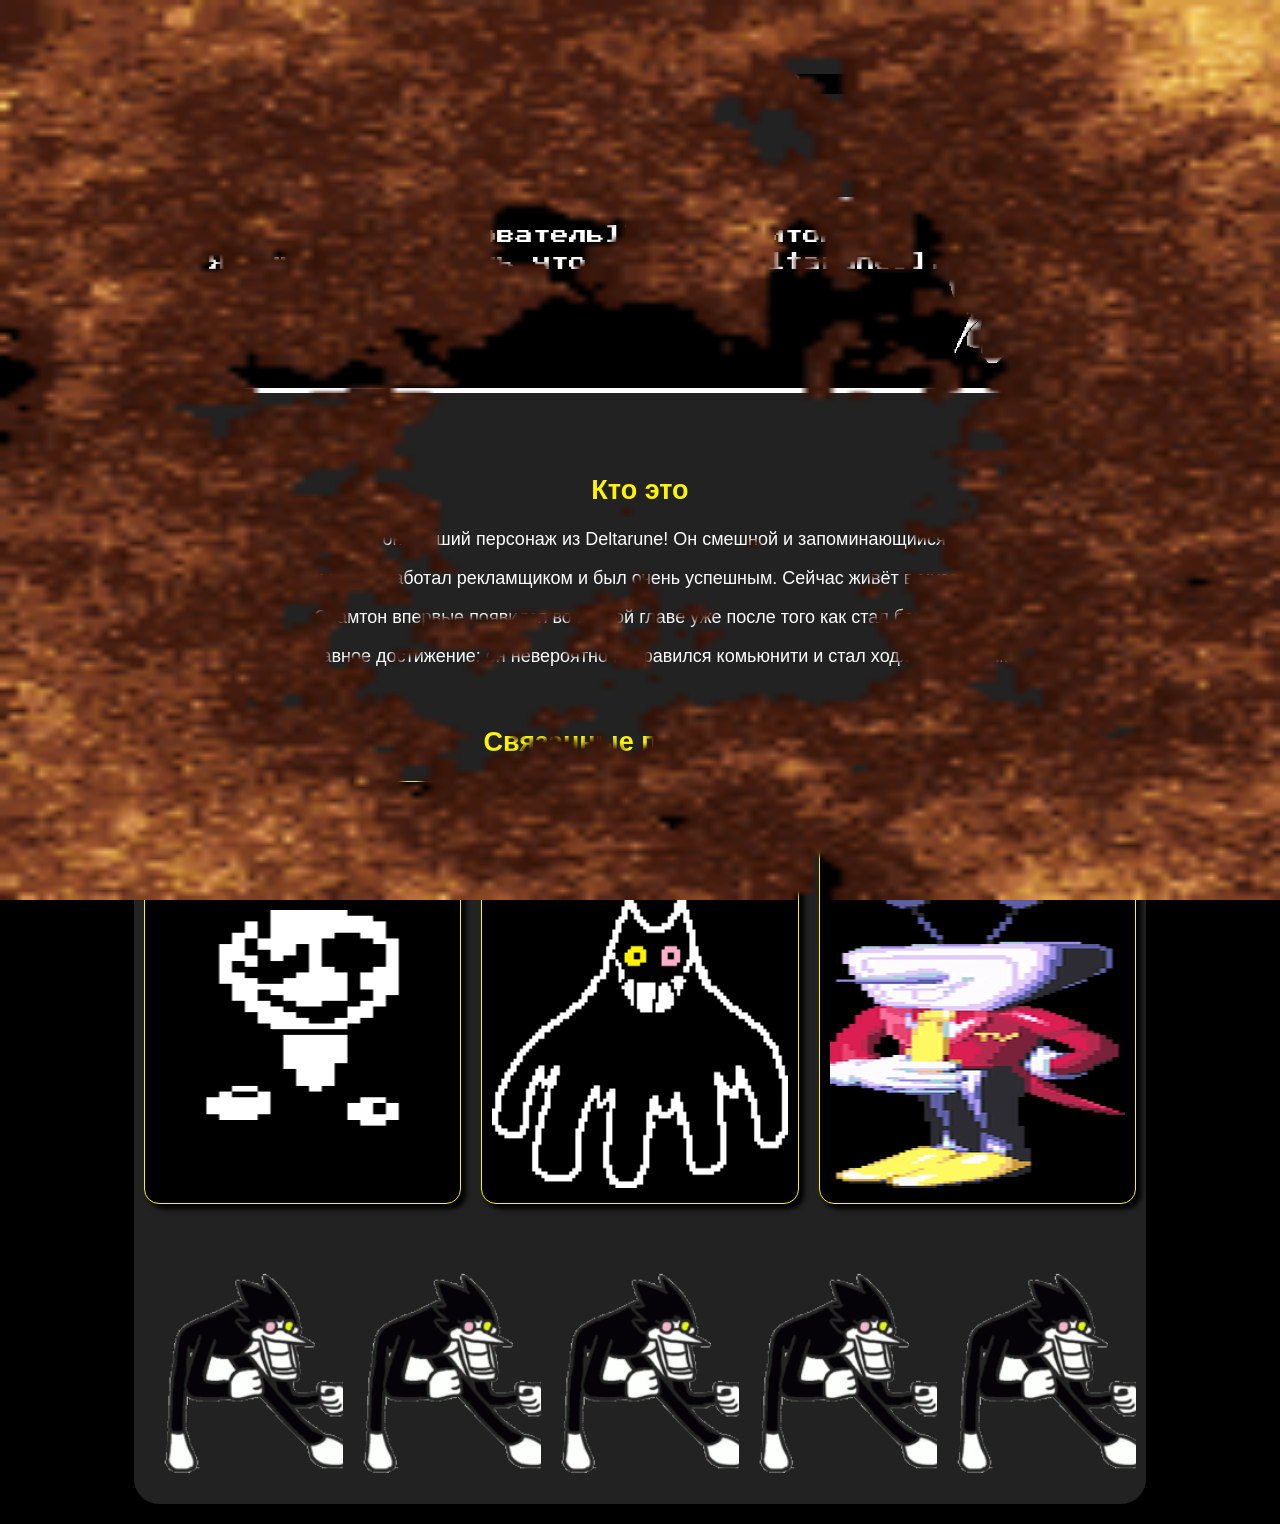
==== index.html @ 9e499b88 "Upload pages" ====
<!DOCTYPE html>
<html lang="ru">
<head>
    <meta charset="UTF-8">
    <meta name="viewport" content="width=device-width, initial-scale=1.0">
    <title>Big Shot</title>
    <link rel="stylesheet" href="css/main.css">
    <link rel="icon" href="images/SpamtonBase.webp">
    <link rel="preconnect" href="https://fonts.googleapis.com">
    <link rel="preconnect" href="https://fonts.gstatic.com" crossorigin>
    <link href="https://fonts.googleapis.com/css2?family=Press+Start+2P&display=swap" rel="stylesheet">
</head>
<body>
    <div id="intro-overlay">
        <img src="images/capcut.gif" alt="Загрузка...">
    </div>

    <div class="bg"></div>
    <header>   
        <nav>
            <div class="logo">
                <img src="images/SpamtonBase.webp" alt="">
                <a href="index.html">Спамтон</a>
            </div>
            <div class="nav-btns">
                <a href="index.html" class="btn-white">Главная</a>
                <a href="bio.html" class="btn-white">Биография</a>
                <a href="content.html" class="btn-white">Контент</a>
            </div>
        </nav>
    </header>

    <main>
        <section>
            <h1>Спамтон</h1>
            <div class="dialog">
                <div class="typer">
                    <p class="line line1">Привет, [[пользователь]]! Я Спамтон!</p>
                    <p class="line line2"> Я думаю ты знаешь что я из [[Deltarune]].</p>
                </div>
                <div class="image-container" onclick="playGif(this)">
                    <img class="main-img" src="images/Spamton_face_shop.webp" alt="Статичное фото">
                </div>
            </div>
        </section>

        <div style="height: 20px;"></div>

        <section style="text-align: center;">
            <h2>Кто это</h2>
            <p>Спамтон лучший персонаж из Deltarune! Он смешной и запоминающийся.</p>
            <p>Раньше он работал рекламщиком и был очень успешным. Сейчас живёт в мусорке.</p>
            <p>Спамтон впервые появился во второй главе уже после того как стал бомжом.</p>
            <p>Его главное достижение: он невероятно понравился комьюнити и стал ходячим мемом.</p>
        </section>

        <div style="height: 20px;"></div>

        <section>
            <h2>Связанные персонажи:</h2>
            <div class="container">
                <a href="gaster.html">
                <div class="box">
                    <h3>Гастер</h3>
                    <img src="images/Gaster.png" alt="">
                </div>
                </a>

                <a href="friend.html">
                <div class="box">
                    <h3>Френд</h3>
                    <img src="images/friend.webp" alt="">
                </div>
                </a>

                <a href="tenna.html">
                <div class="box">
                    <h3>Тенна</h3>
                    <img src="images/tenna.webp" alt="">
                </div>
                </a>
            </div>
        </section>

        <div style="height: 40px;"></div>

        <div style="display: flex;">
            <div  class="sticker"></div>
            <div  class="sticker"></div>
            <div  class="sticker"></div>
            <div  class="sticker"></div>
            <div  class="sticker"></div>
        </div>

        <div style="height: 20px;"></div>
    </main>

    <script>
    document.addEventListener("DOMContentLoaded", () => {
        const overlay = document.getElementById("intro-overlay");
        const displayTime = 2000; 

        setTimeout(() => {
            // Включаем плавное исчезновение (CSS transition)
            overlay.classList.add("fade-out");
            
            // Полностью удаляем элемент из HTML после завершения CSS-анимации (через 500мс)
            setTimeout(() => {
                overlay.remove();
            }, 500);
            
            // Запоминаем, что анимация уже была показана
            sessionStorage.setItem("introShown", "true");
        }, displayTime);
    });
    </script>
</body>
</html>
---- css/main.css ----
:root {
    --black: black;
    --dark: #222222;
    --white: #ffffff;
    --pink: #feafc9;
    --yellow: #fef301;
}

@font-face {
  font-family: 'PixelFont';
  src: url('fonts/pixel-font.woff2') format('woff2');
  font-weight: normal;
  font-style: normal;
  font-display: swap;
}

html{
    background-color: var(--black);
    font-family: Arial, Helvetica, sans-serif;
}

body{
    color: var(--white);
    font-size: 18px;
    text-decoration: none;
}

a {
    color: var(--white);
    text-decoration: none;
}

h1{
    color: var(--pink);
    text-align: center;
}

h2 {
    color: var(--yellow);
    text-align: center;
}

nav {
    position: sticky;
    top: 0;
    display: flex;
    justify-content: space-between;
    align-items: center;
    padding: 10px 15px;
    margin-right: auto;
    background-color: var(--dark);
}

.nav-btns{
    display: flex;
    gap: 10px
}

nav a {
    color: var(--black);
    background-color: var(--yellow);
    text-decoration: none;
    padding: 10px;
    border-radius: 15px;

    transition: all 0.3s ease;
}

nav a:hover {
    background-color: var(--pink);
    border-radius: 25px;
}

.logo img{
    height: 40px;
}

.logo a{
    font-size: 24px;
    color: var(--pink);
    text-decoration: none;
    background-color: var(--dark);

    transition: all 0.3s ease;
}

.logo a:hover{
    color: var(--yellow);
}

main{
    margin: 20px 10%;
    background-color: var(--dark);
    padding: 10px 10px;
    border-radius: 25px;
}

.dialog {
    display: grid;
    grid-template-columns: 3fr 1fr;
    background-color: var(--black);
    border: 5px solid var(--white);
    margin: 40px 40px;
    padding: 20px 20px;
}

.dialog img{
    max-width: 100%;
    max-height: 320px;
    transition: all 0.3s ease;
}

.typing-text {
    font-family: "Press Start 2P", system-ui;
    font-size: 32px;
    display: inline-block;
}

.line {
    overflow: hidden;
    white-space: nowrap;
    margin: 0;
    width: 0;
    font-family: "Press Start 2P", system-ui;
    font-size: 18px;
    line-height: 1.5;
    animation: typing 3s steps(30, end) forwards;
}

.line-1{
    animation: typing 2.5s steps(22, end) forwards;
}

.line-2{
    width: 0;
    animation: typing 2.5s steps(26, end) 2.5s forwards;
    animation-delay: 2.5s;
}

@keyframes typing{
    from{width: 0;}
    to{width: 100%;}
}

.container {
    display: grid;
    grid-template-columns: 1fr 1fr 1fr;
    gap: 20px;
}

.box {
    padding: 10px;
    background-color: var(--black);
    border-radius: 15px;
    box-shadow: 5px 5px 5px var(--black);
    border: 1px solid var(--yellow);

    transition: all 0.3s ease;
}

.box:hover {
    border: 2px solid var(--pink);
    color: var(--yellow);
    transform: scale(1.05);
}

.box img{
    width: 100%;
    aspect-ratio: 1/1;
    overflow: hidden;
}

.box h3{
    font-size: 32px;
    text-align: center;
}

.pirate {
    position: fixed;
    bottom: -150px;
    left: 350px;
    width: 50%;

    animation: waves 2s ease infinite, move 16s normal infinite;
}

.waves {
    position: fixed;
    width: 100%;
    height: 100%;
    z-index: -1;
}

@keyframes waves {
    0%, 50%, 100% {
        transform: translateX(350px) translateY(0px) rotate(0deg);
    }
    25% {
        transform: translateX(365px) translateY(15px) rotate(6deg);
    }
    75% {
        transform: translateX(335px) translateY(-15px) rotate(-6deg);
    }
}

@keyframes move {
    0%, 100% {
        transform: translate(0 0);
    }
    50% {
        transform: translate(-250px);
    }
}

.secret {
    opacity: 0;
    justify-content: center;
}

.secret:hover{
    opacity: 1;
}

.sticker {
    width: 20%;
    height: 230px;
    background-image: url(/images/spamton-dance.gif);
    background-size: cover;
}

.sticker:hover {
    background-image: url(/images/SpamtonBase.webp);
}

.bg {
    position: fixed;
    top: 0;
    left: 0;
    width: 100vw;
    height: 100vh;
    z-index: -1;

    background-image: url(/images/spamton-dance.gif);
    background-repeat: repeat;
    background-size: 300px 300px;

    animation: bgMove 2s linear infinite;
}

@keyframes bgMove{
    0% {background-position: 0 0;}
    100% {background-position: 300px 300px;}
}

#intro-overlay {
    position: fixed;
    top: 0;
    left: 0;
    width: 100%;
    height: 100%;
    display: flex;
    justify-content: center;
    align-items: center;
    z-index: 9999;
    transition: opacity 0.5s ease;
}

#intro-overlay img {
    width: 100%;
    height: 100%;
}

.fade-out {
    opacity: 0;
    pointer-events: none;
}
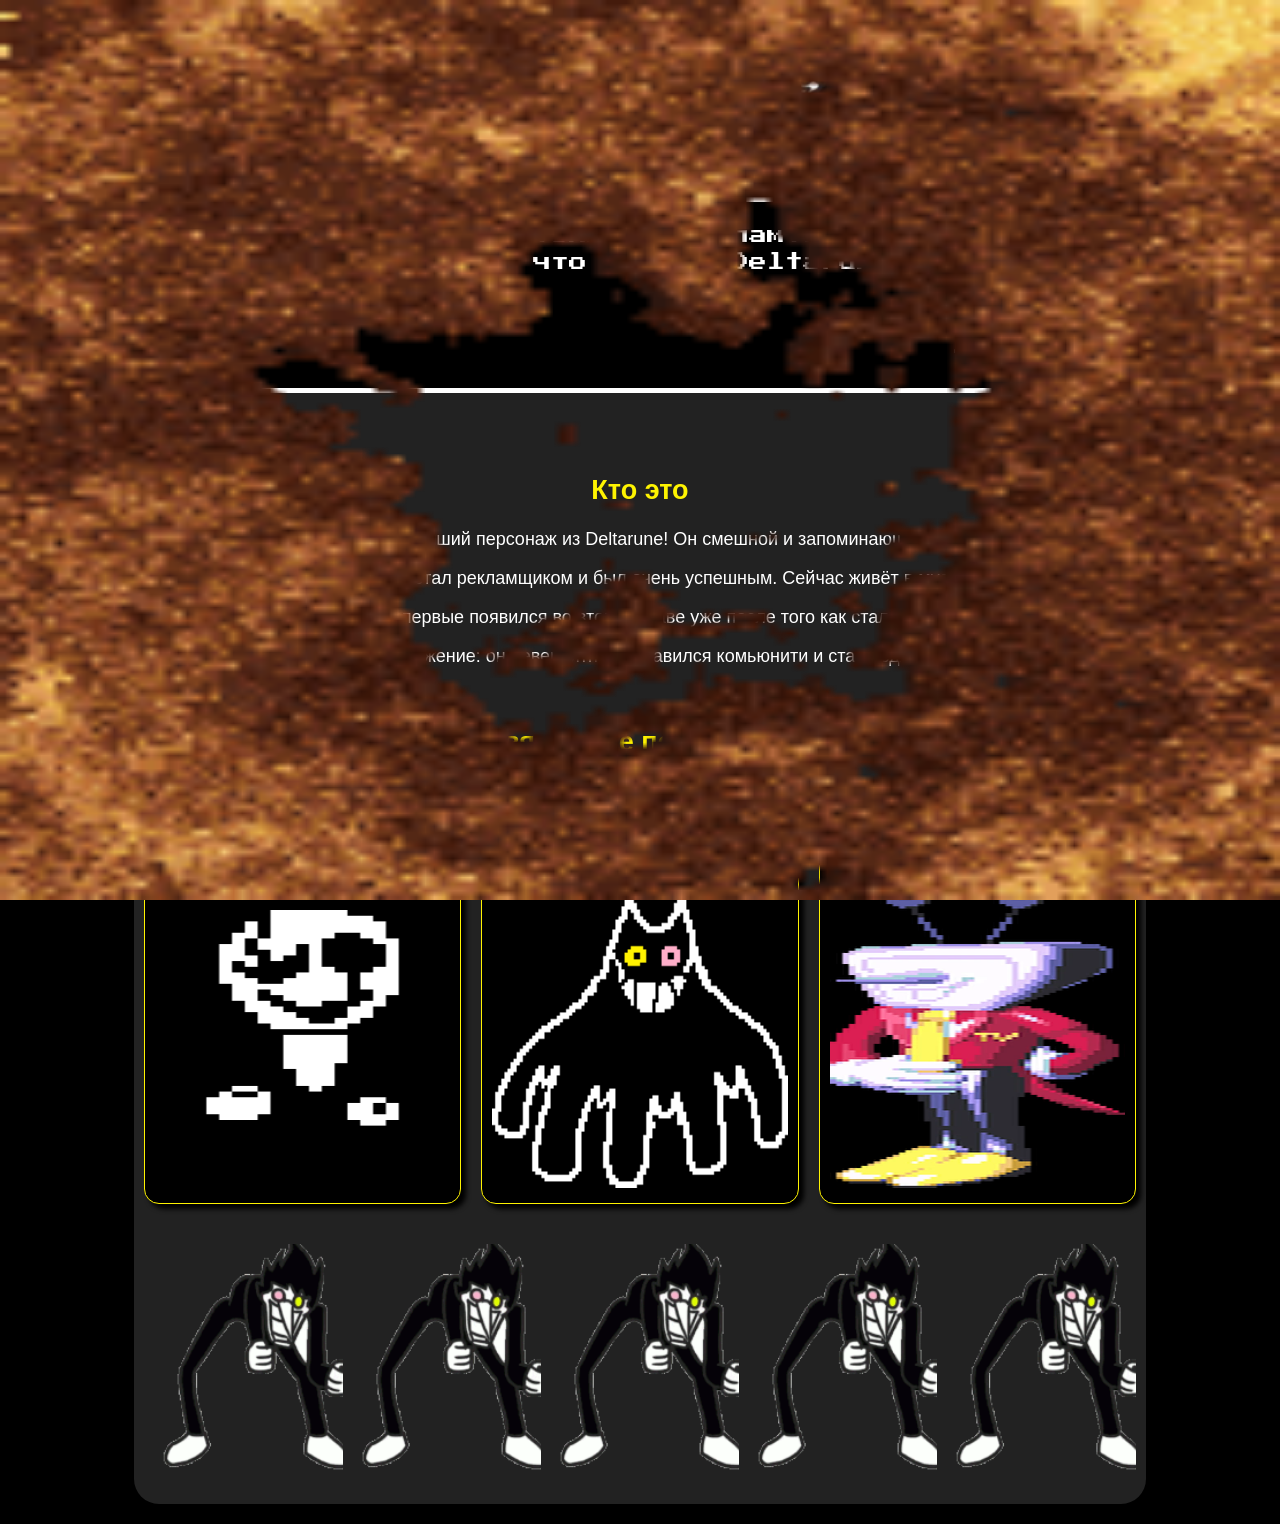
==== commit 5282d078: "Add meta tags in index.html Added meta tags for SEO and improved page structure." ====
--- a/index.html
+++ b/index.html
@@ -9,6 +9,10 @@
     <link rel="preconnect" href="https://fonts.googleapis.com">
     <link rel="preconnect" href="https://fonts.gstatic.com" crossorigin>
     <link href="https://fonts.googleapis.com/css2?family=Press+Start+2P&display=swap" rel="stylesheet">
+    <meta name="description" content="Сайт Спамтона, если бы его делали индусы.">
+    <meta name="robots" content="index, follow">
+    <meta name="keywords" content="Спамтон, Spamton, Big Shot, Meme, Мемы, Дельтарун, Deltarune">
+    <meta name="theme-color" content="dark-theme">
 </head>
 <body>
     <div id="intro-overlay">
@@ -115,4 +119,4 @@
     });
     </script>
 </body>
-</html>+</html>
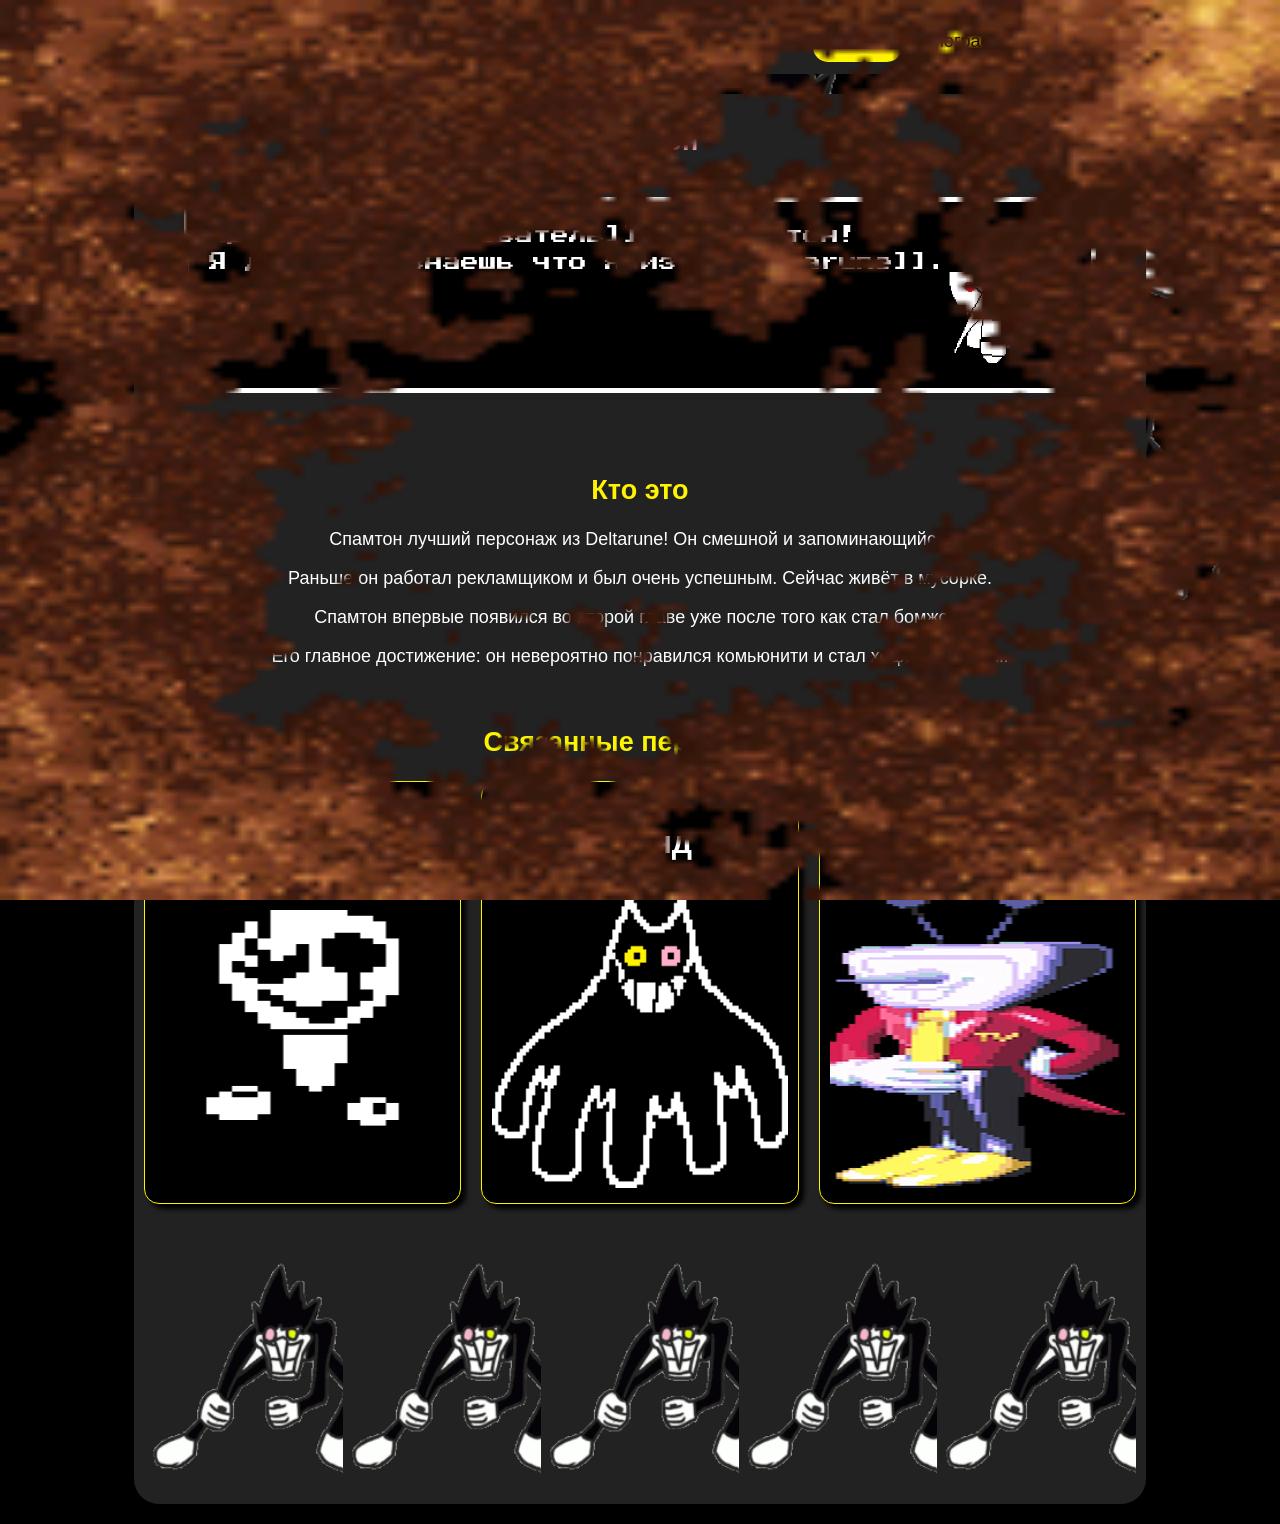
==== commit a84ab4d2: "Add registration link to navigation Added registration link to the navigation menu." ====
--- a/index.html
+++ b/index.html
@@ -30,6 +30,7 @@
                 <a href="index.html" class="btn-white">Главная</a>
                 <a href="bio.html" class="btn-white">Биография</a>
                 <a href="content.html" class="btn-white">Контент</a>
+                <a href="not-index.html" class="btn-white">Регистрация</a>
             </div>
         </nav>
     </header>
--- a/css/main.css
+++ b/css/main.css
@@ -4,6 +4,8 @@
     --white: #ffffff;
     --pink: #feafc9;
     --yellow: #fef301;
+    --border-radius: 10px;
+    --border-width: 2px
 }
 
 @font-face {
@@ -69,6 +71,11 @@
 nav a:hover {
     background-color: var(--pink);
     border-radius: 25px;
+}
+
+.logo {
+    justify-content: center;
+    align-items: center;
 }
 
 .logo img{
@@ -274,3 +281,56 @@
     opacity: 0;
     pointer-events: none;
 }
+
+.form-group {
+    margin-bottom: 15px;
+    display: flex;
+}
+
+.form-group2 {
+    margin: 15px;
+    display: flex;
+}
+
+.form-group2 label {
+    flex: 0 0 100px;
+    color: var(--text-color);
+}
+
+.form-group2 input {
+    flex: 1;
+    padding: 8px;
+    border: var(--border-width) solid var(--yellow);
+    border-radius: var(--border-radius);
+    background-color: var(--black);
+    color: var(--text-color);
+    transition: all 0.3s ease-in-out;
+}
+
+.form-group2 input:focus {
+    outline: none;
+    border-color: var(--pink);
+    box-shadow: 0 0 5px var(--pink);
+}
+
+.form-group2 select {
+    flex: 1;
+    padding: 8px;
+    border: var(--border-width) solid var(--yellow);
+    border-radius: var(--border-radius);
+    background-color: var(--black);
+    color: var(--white);
+    transition: all 0.3s ease-in-out;
+}
+
+button {
+    padding: 10px 20px;
+    background-color: var(--pink);
+    font-weight: 500;
+    font-size: clamp(24px 0.5rem 48px);
+    color: var(--black);
+    border: none;
+    border-radius: var(--border-radius);
+    cursor: pointer;
+    transition: all 0.3s ease-in-out;
+}
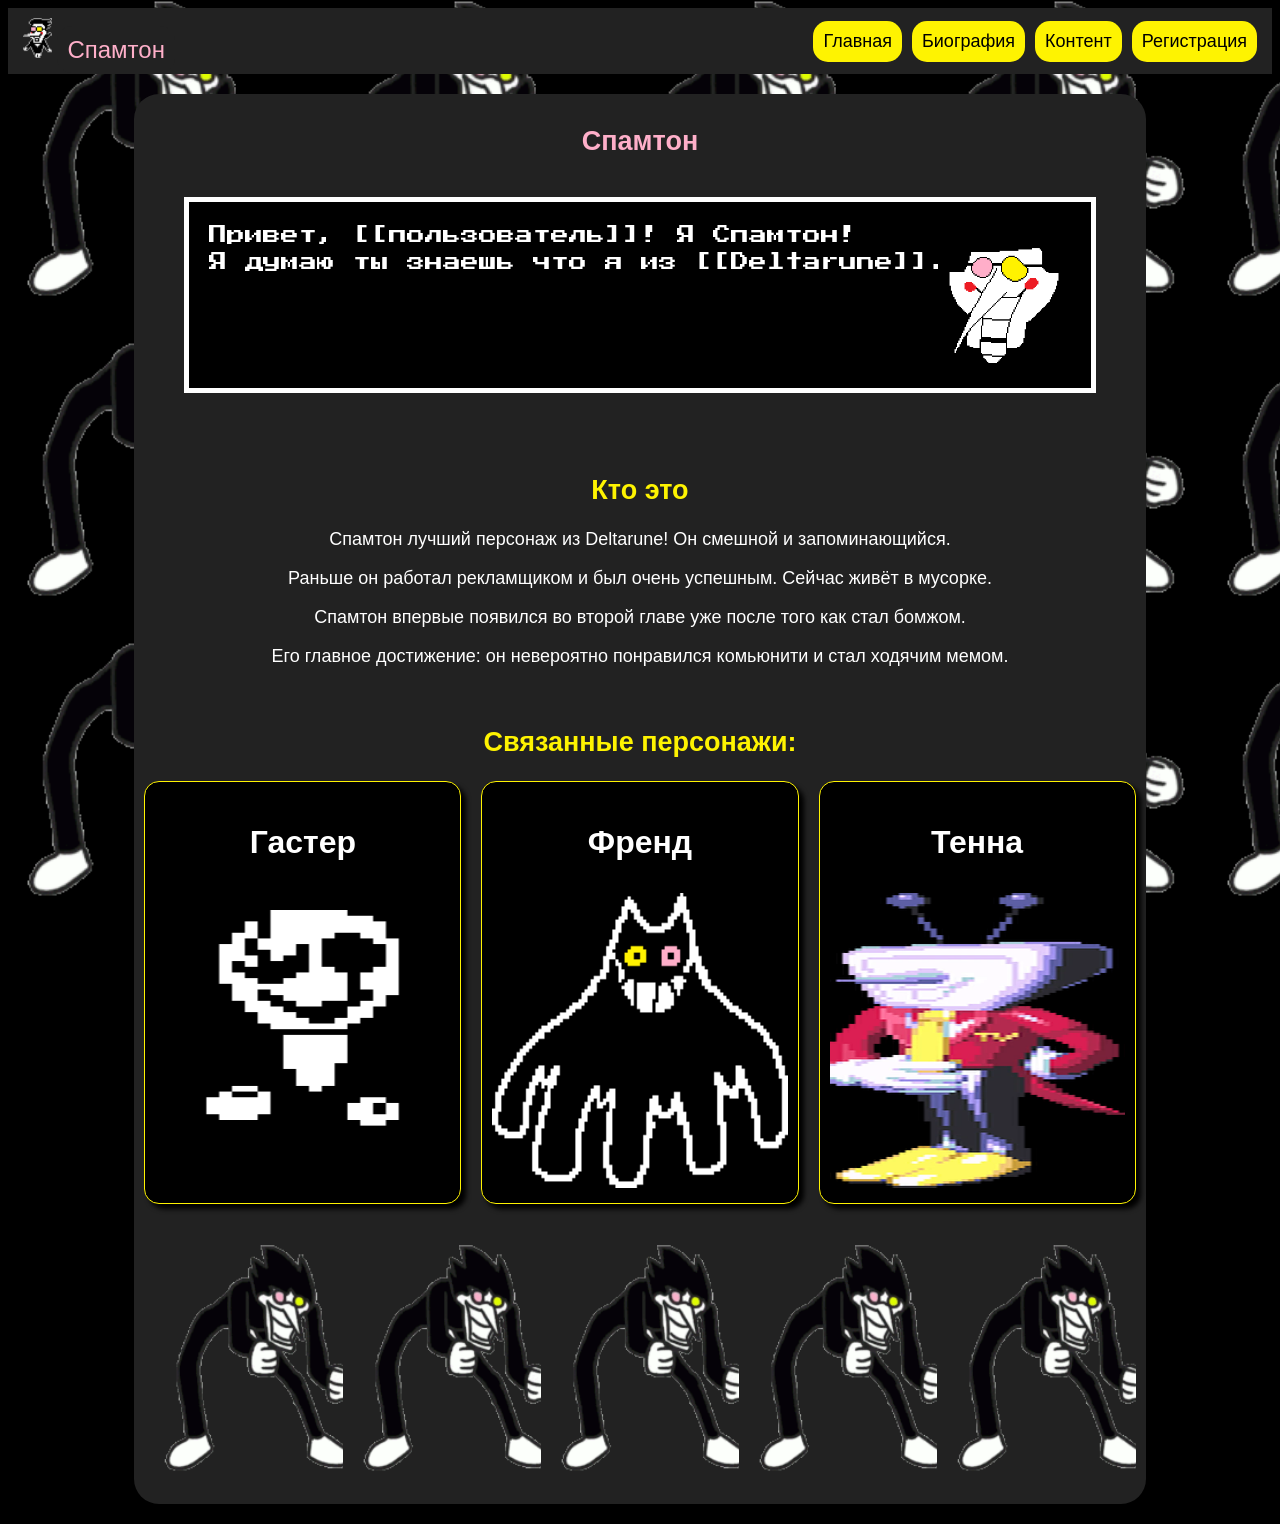
==== commit 1b9719c5: "Add canonical link to index.html Added canonical link for SEO optimization." ====
--- a/index.html
+++ b/index.html
@@ -13,6 +13,7 @@
     <meta name="robots" content="index, follow">
     <meta name="keywords" content="Спамтон, Spamton, Big Shot, Meme, Мемы, Дельтарун, Deltarune">
     <meta name="theme-color" content="dark-theme">
+    <link rel="canonical" href="https://profione.github.io/big-shot/">
 </head>
 <body>
     <div id="intro-overlay">
